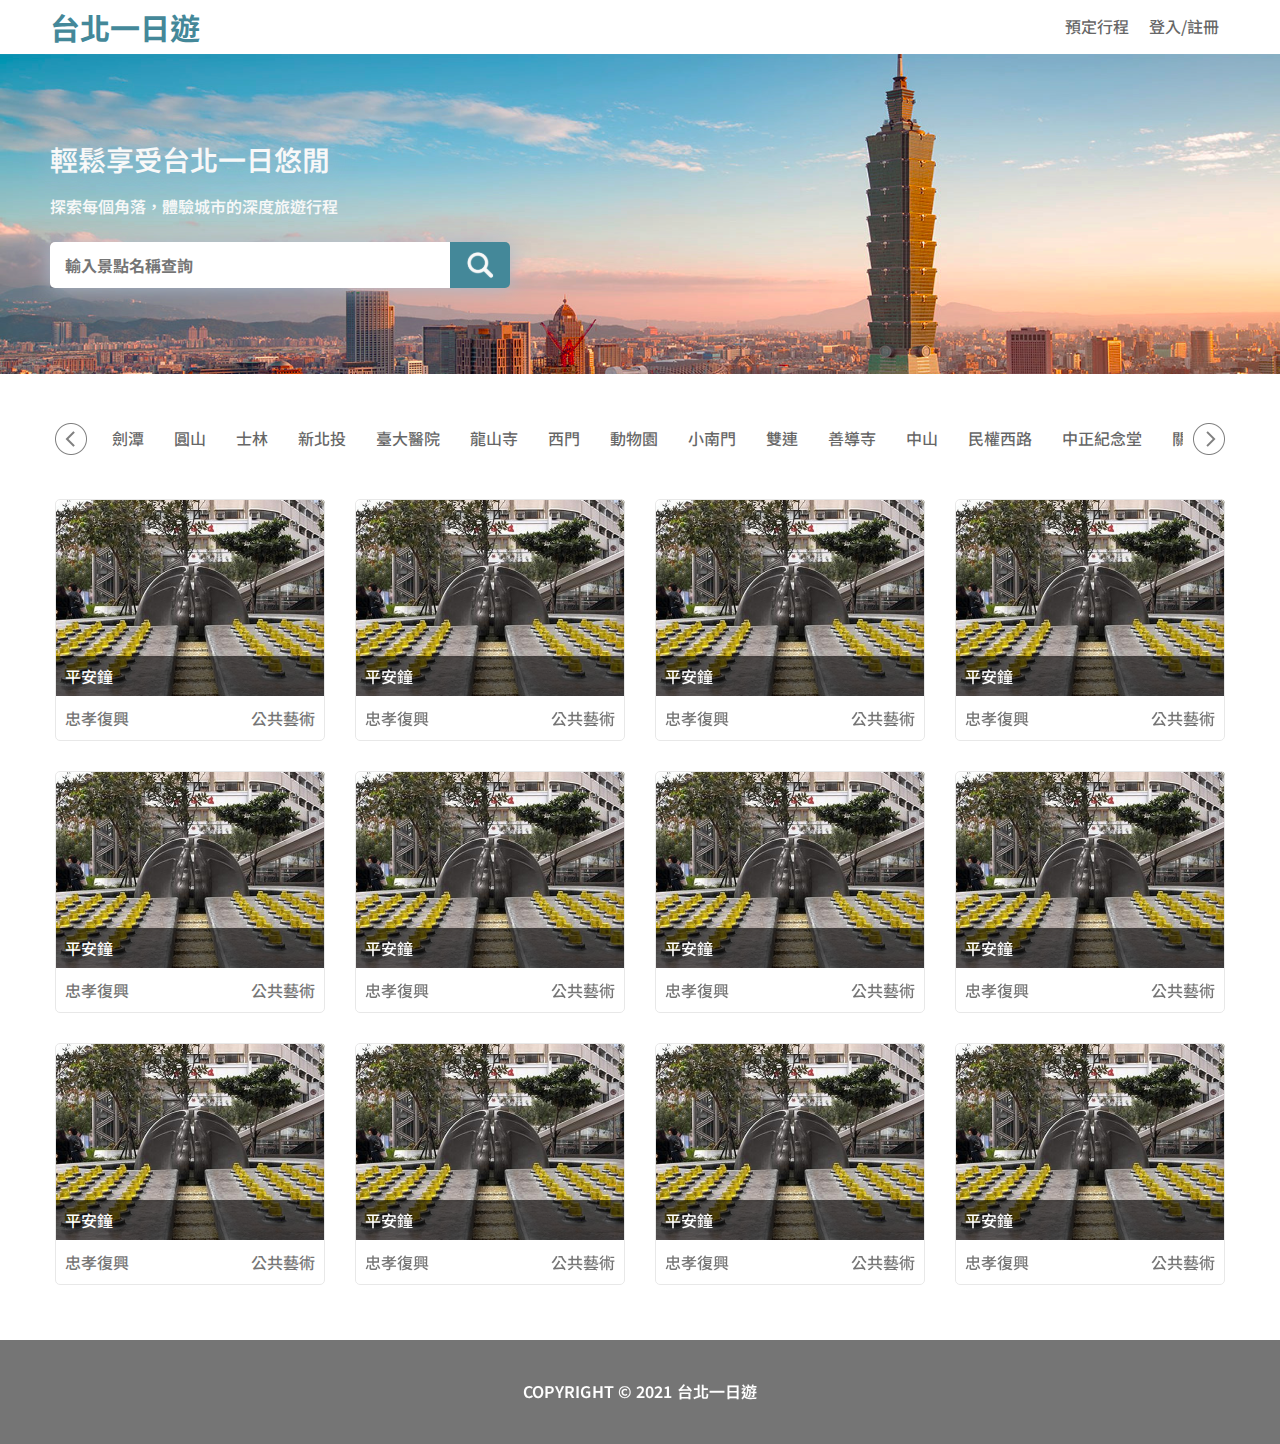
==== static/index.html @ e97ed8b8 "備份" ====
<!DOCTYPE html>
<html lang="en">

<head>
  <meta charset="UTF-8">
  <meta name="viewport" content="width=device-width, initial-scale=1.0">
  <title>Index</title>
  <link rel="preconnect" href="https://fonts.googleapis.com">
  <link rel="preconnect" href="https://fonts.gstatic.com" crossorigin>
  <link
    href="https://fonts.googleapis.com/css2?family=LXGW+WenKai+Mono+TC&family=LXGW+WenKai+TC&family=Noto+Sans+TC:wght@100..900&display=swap"
    rel="stylesheet">
  <link rel="stylesheet" href="./styles/desktop.css">
  <script type="module" src="./scripts/main.js"></script>
</head>

<body>
  <div class="navigation">
    <div>
      <h2>台北一日遊</h2>
      <div class="container">
        <a href="">預定行程</a>
        <a href="">登入/註冊</a>
      </div>
    </div>
  </div>
  <div class="hero-section">
    <div class="slogan">
      <div>
        <h1>輕鬆享受台北一日悠閒</h1>
        <p>探索每個角落，體驗城市的深度旅遊行程</p>
      </div>
      <div>
        <form action="" method="get">
          <input type="text" name="" id="" placeholder="輸入景點名稱查詢">
          <button></button>
        </form>
      </div>
    </div>
  </div>
  <div class="main">
    <div class="list-bar">
      <div class="left-container">
        <button class="left"></button>
      </div>
      <div class="middle-container">
        <div class="list-item">
          <div>
            <a href="">劍潭</a>
          </div>
          <div>
            <a href="">圓山</a>
          </div>
          <div>
            <a href="">士林</a>
          </div>
          <div>
            <a href="">新北投</a>
          </div>
          <div>
            <a href="">臺大醫院</a>
          </div>
          <div>
            <a href="">龍山寺</a>
          </div>
          <div>
            <a href="">西門</a>
          </div>
          <div>
            <a href="">動物園</a>
          </div>
          <div>
            <a href="">小南門</a>
          </div>
          <div>
            <a href="">雙連</a>
          </div>
          <div>
            <a href="">善導寺</a>
          </div>
          <div>
            <a href="">中山</a>
          </div>
          <div>
            <a href="">民權西路</a>
          </div>
          <div>
            <a href="">中正紀念堂</a>
          </div>
          <div>
            <a href="">關渡</a>
          </div>
          <div>
            <a href="">新北投</a>
          </div>
          <div>
            <a href="">新北投</a>
          </div>

        </div>
      </div>
      <div class="right-container">
        <button class="right"></button>
      </div>
    </div>
    <div class="attractions">
      <div class="attraction">
        <div class="container">
          <img src="./images/Picture.png" alt="">
          <p class="name">平安鐘</p>
        </div>
        <div class="details">
          <p class="mrt">忠孝復興</p>
          <p class="category">公共藝術</p>
        </div>
      </div>
      <div class="attraction">
        <div class="container">
          <img src="./images/Picture.png" alt="">
          <p class="name">平安鐘</p>
        </div>
        <div class="details">
          <p class="mrt">忠孝復興</p>
          <p class="category">公共藝術</p>
        </div>
      </div>
      <div class="attraction">
        <div class="container">
          <img src="./images/Picture.png" alt="">
          <p class="name">平安鐘</p>
        </div>
        <div class="details">
          <p class="mrt">忠孝復興</p>
          <p class="category">公共藝術</p>
        </div>
      </div>
      <div class="attraction">
        <div class="container">
          <img src="./images/Picture.png" alt="">
          <p class="name">平安鐘</p>
        </div>
        <div class="details">
          <p class="mrt">忠孝復興</p>
          <p class="category">公共藝術</p>
        </div>
      </div>
      <div class="attraction">
        <div class="container">
          <img src="./images/Picture.png" alt="">
          <p class="name">平安鐘</p>
        </div>
        <div class="details">
          <p class="mrt">忠孝復興</p>
          <p class="category">公共藝術</p>
        </div>
      </div>
      <div class="attraction">
        <div class="container">
          <img src="./images/Picture.png" alt="">
          <p class="name">平安鐘</p>
        </div>
        <div class="details">
          <p class="mrt">忠孝復興</p>
          <p class="category">公共藝術</p>
        </div>
      </div>
      <div class="attraction">
        <div class="container">
          <img src="./images/Picture.png" alt="">
          <p class="name">平安鐘</p>
        </div>
        <div class="details">
          <p class="mrt">忠孝復興</p>
          <p class="category">公共藝術</p>
        </div>
      </div>
      <div class="attraction">
        <div class="container">
          <img src="./images/Picture.png" alt="">
          <p class="name">平安鐘</p>
        </div>
        <div class="details">
          <p class="mrt">忠孝復興</p>
          <p class="category">公共藝術</p>
        </div>
      </div>
      <div class="attraction">
        <div class="container">
          <img src="./images/Picture.png" alt="">
          <p class="name">平安鐘</p>
        </div>
        <div class="details">
          <p class="mrt">忠孝復興</p>
          <p class="category">公共藝術</p>
        </div>
      </div>
      <div class="attraction">
        <div class="container">
          <img src="./images/Picture.png" alt="">
          <p class="name">平安鐘</p>
        </div>
        <div class="details">
          <p class="mrt">忠孝復興</p>
          <p class="category">公共藝術</p>
        </div>
      </div>
      <div class="attraction">
        <div class="container">
          <img src="./images/Picture.png" alt="">
          <p class="name">平安鐘</p>
        </div>
        <div class="details">
          <p class="mrt">忠孝復興</p>
          <p class="category">公共藝術</p>
        </div>
      </div>
      <div class="attraction">
        <div class="container">
          <img src="./images/Picture.png" alt="">
          <p class="name">平安鐘</p>
        </div>
        <div class="details">
          <p class="mrt">忠孝復興</p>
          <p class="category">公共藝術</p>
        </div>
      </div>
    </div>
  </div>
  <div class="footer">
    <p>COPYRIGHT © 2021 台北一日遊</p>
  </div>
</body>

</html>
---- static/styles/desktop.css ----
* {
	box-sizing: border-box;
	margin: 0;
	padding: 0;
	color: inherit;
	font-size: inherit;
	font-weight: inherit;
	font-family: inherit;
	font-optical-sizing: inherit;
	text-decoration: none;
}

::-webkit-scrollbar {
	display: none;
}

html {
	color: #666666;
	font-size: 16px;
	font-weight: 480;
	font-family: "Noto Sans TC", sans-serif;
	font-optical-sizing: auto;
}

body {
	position: relative;
}

.navigation {
	background-color: #FFFFFF;
	height: 54px;
	display: flex;
	justify-content: center;
	align-items: center;
	position: sticky;
	top: 0;
	z-index: 10;
}

.navigation>div {
	/* background-color: aquamarine; */
	width: 1200px;
	height: 34px;
	display: flex;
	justify-content: space-between;
}

.navigation h2 {
	width: 150px;
	margin: 0 10px;
	font-weight: 700;
	font-size: 30px;
	line-height: 34px;
	color: #448899;
}

.navigation .container {
	/* background-color: aqua; */
	width: 175px;
	margin: 0 10px;
	display: flex;
}

.navigation a:first-child {
	width: 84px;
	padding: 10px;
	line-height: 12px;
	/* font-weight: 500; */
	color: #666666;
}

.navigation a:last-child {
	width: 91px;
	padding: 10px;
	line-height: 12px;
	/* font-weight: 500; */
	font-size: 16px;
	color: #666666;
}

.hero-section {
	height: 320px;
	background-image: url(../images/welcome.svg);
	background-repeat: no-repeat;
	background-size: cover;
	padding-top: 75px;
	/* padding-bottom: 76px; */
}

.slogan {
	/* background-color: rgba(255, 255, 255, 0.5); */
	width: 1200px;
	height: 169px;
	margin: auto;
	padding: 10px;
}

.slogan>div:first-child {
	/* background-color: antiquewhite; */
	height: 78px;
	margin-bottom: 25px;
}

.slogan h1 {
	height: 41px;
	font-weight: 580;
	font-size: 28px;
	line-height: 40px;
	color: #F8F8F8;
	text-shadow: 0 0 30px #AABBCC;
	margin-bottom: 15px;
}

.slogan p {
	height: 22px;
	line-height: 22px;
	font-weight: 580;
	color: #F8F8F8;
}

.slogan>div:last-child {
	/* background-color: antiquewhite; */
	height: 46px;
}

.slogan form {
	display: flex;
	width: 460px;
	height: 46px;
	box-shadow: 0 0 20px #AABBCC;
}

.slogan input {
	width: 400px;
	padding: 15px;
	border: none;
	border-radius: 5px 0 0 5px;
	/* font-family: inherit; */
	/* font-size: inherit; */
	font-weight: 700;
}

.slogan button {
	width: 60px;
	border: none;
	border-radius: 0 5px 5px 0;
	padding: 8px 15px;
	background-image: url(../images/btn.svg);
}

.main {
	/* min-height: 966px; */
	padding: 40px;
}

.main .list-bar {
	background-color: #FFFFFF;
	margin: auto;
	width: 1200px;
	height: 70px;
	display: flex;
}

.list-bar .left-container {
	/* background-color: aquamarine; */
	width: 47px;
	height: 50px;
	display: flex;
	justify-content: flex-end;
	align-items: center;
}

.list-bar button.left {
	background-color: transparent;
	background-image: url(../images/arrowLeft.svg);
	border: none;
	width: 32px;
	height: 32px;
}

.list-bar .middle-container {
	/* background-color: beige; */
	/* flex-grow: 1; */
	/* flex-shrink: 1; */
	width: 1106px;
	height: 50px;
	padding: 13px 10px;
	overflow-x: hidden;
}

.list-bar .list-item {
	background-color: #FFFFFF;
	width: 100%;
	height: 24px;
	display: flex;
	overflow-x: scroll;
}

.list-bar .list-item div {
	padding: 0 15px;
	height: 24px;
	display: flex;
	justify-content: center;
}

.list-bar a {
	line-height: 22px;
	text-wrap-mode: nowrap;
}

.list-bar .right-container {
	/* background-color: aquamarine; */
	width: 47px;
	height: 50px;
	display: flex;
	justify-content: flex-start;
	align-items: center;
}

.list-bar button.right {
	background-color: transparent;
	background-image: url(../images/arrowRight.svg);
	border: none;
	width: 32px;
	height: 32px;
}

.main .attractions {
	background-color: white;
	width: 1200px;
	/* height: 300px; */
	margin: auto;
	display: flex;
	flex-wrap: wrap;
}

.attractions .attraction {
	/* background-color: transparent; */
	width: 270px;
	height: 242px;
	margin: 15px;
	/* outline: 1px solid #E8E8E8; */
	/* outline-offset: -1px; */
	/* border-radius: 5px; */
	position: relative;
	/* z-index: 0; */
}

.attractions .attraction::after {
	content: "";
	position: absolute;
	top: 0;
	left: 0;
	right: 0;
	bottom: 0;
	border: 1px solid #E8E8E8;
	border-radius: 5px;
	pointer-events: none;
	/* 避免影響點擊 */

}

.attraction .container {
	/* background-color: aqua; */
	width: 100%;
	height: 197px;
	position: relative;
	/* top: -5px; */
	/* left: -5px; */
	/* z-index: -1; */
	/* border: 1px solid #E8E8E8; */
	border-radius: 5px 5px 0 0;
	/* display: flex; */
}

.attraction img {
	/* border: 1px solid #E8E8E8; */
	border-radius: inherit;
	/* z-index: 1; */
	/* display: block; */
	width: 100%;
	height: 100%;
	/* max-width: min-content; */
	object-fit: cover;
}

.attraction p.name {
	background-color: #00000099;
	width: 100%;
	height: 40px;
	position: absolute;
	bottom: 0;
	/* border-radius: 0 0 0 0; */
	padding: 10px;
	color: #FFFFFF;
	line-height: 20px;
}

.attraction .details {
	/* background-color: blueviolet; */
	height: 45px;
	border-radius: 0 0 5px 5px;
	padding: 10px;
	display: flex;
	justify-content: space-between;
}

.attraction .details p {
	line-height: 24px;
	color: #757575;
}

.footer {
	background-color: #757575;
	height: 104px;
	display: flex;
	justify-content: center;
	/* align-items: center; */
}

.footer p {
	color: #FFFFFF;
	font-weight: 600;
	line-height: 102px;
	/* width: 234px; */
	letter-spacing: 0.1px;
}
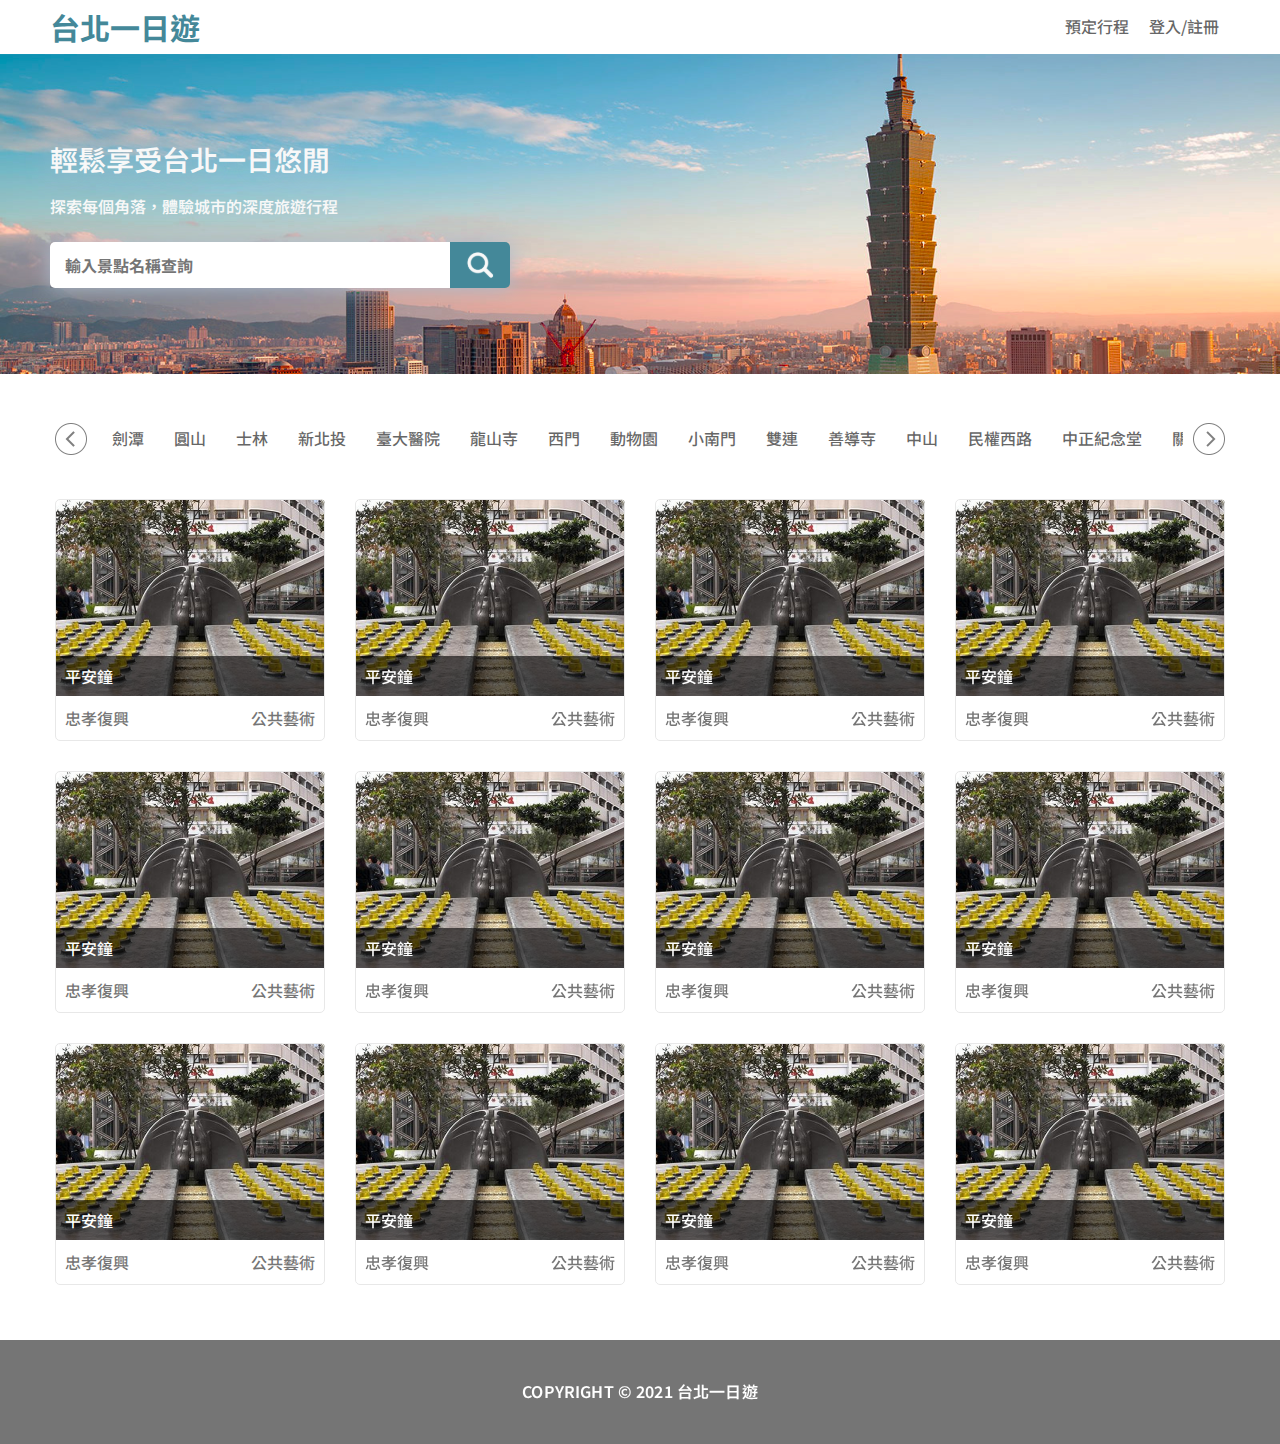
==== commit 9b1136ea: "更新" ====
--- a/static/index.html
+++ b/static/index.html
@@ -15,12 +15,30 @@
 </head>
 
 <body>
+  <div class="mask"></div>
+  <div class="signin-dialog">
+    <div class="decorator-bar"></div>
+    <div class="close">
+      <img src="./images/icon_close.svg" alt="">
+    </div>
+    <div class="signin-main">
+      <h3>登入會員帳號</h3>
+      <form action="" method="post">
+        <input type="text" name="email" placeholder="輸入電子信箱">
+        <input type="text" name="password" placeholder="輸入密碼">
+        <input type="button" value="登入帳戶">
+        <div class="signup">還沒有帳戶？點此註冊</div>
+      </form>
+    </div>
+  </div>
   <div class="navigation">
     <div>
       <h2>台北一日遊</h2>
       <div class="container">
         <a href="">預定行程</a>
-        <a href="">登入/註冊</a>
+        <!-- <a href="">登入/註冊</a> -->
+        <!-- <button>登入/註冊</button> -->
+        <div class="signin">登入/註冊</div>
       </div>
     </div>
   </div>
@@ -32,7 +50,7 @@
       </div>
       <div>
         <form action="" method="get">
-          <input type="text" name="" id="" placeholder="輸入景點名稱查詢">
+          <input type="text" name="" placeholder="輸入景點名稱查詢">
           <button></button>
         </form>
       </div>
--- a/static/styles/desktop.css
+++ b/static/styles/desktop.css
@@ -26,6 +26,95 @@
 	position: relative;
 }
 
+.mask {
+	position: fixed;
+	top: 0;
+	left: 0;
+	width: 100%;
+	height: 100%;
+	background-color: #000000;
+	opacity: 25%;
+	z-index: 20;
+	display: none;
+}
+
+.signin-dialog {
+	background-color: #FFFFFF;
+	border-radius: 5px;
+	position: fixed;
+	top: 80px;
+	/* left: 790px; */
+	left: calc(50% - 340px / 2);
+	width: 340px;
+	height: 275px;
+	z-index: 30;
+	display: none;
+}
+
+.signin-dialog .decorator-bar {
+	background-image: linear-gradient(to left, #337788, #66AABB);
+	border-radius: 5px 5px 0 0;
+	width: 100%;
+	height: 10px;
+}
+
+.signin-dialog .close {
+	width: 30px;
+	height: 30px;
+	position: absolute;
+	top: 20px;
+	left: 300px;
+	display: flex;
+	justify-content: center;
+	align-items: center;
+	z-index: 40;
+}
+
+.signin-dialog .signin-main {
+	/* background-color: beige; */
+	width: 310px;
+	height: 234px;
+	position: relative;
+	top: 15px;
+	left: 15px;
+}
+
+.signin-main h3 {
+	font-size: 24px;
+	height: 27px;
+	line-height: 24px;
+	text-align: center;
+	margin-bottom: 15px;
+}
+
+.signin-main form {
+	/* background-color: aqua; */
+	height: 192px;
+}
+
+.signin-main input {
+	width: 100%;
+	height: 47px;
+	border-radius: 5px;
+	border: 1px solid #CCCCCC;
+	padding: 15px;
+	margin-bottom: 10px;
+}
+
+.signin-main input[type="button"] {
+	background-color: #448899;
+	color: #FFFFFF;
+	font-size: 19px;
+	line-height: 16px;
+	border: none;
+}
+
+.signin-main .signup {
+	height: 22px;
+	text-align: center;
+	line-height: 22px;
+}
+
 .navigation {
 	background-color: #FFFFFF;
 	height: 54px;
@@ -61,20 +150,17 @@
 	display: flex;
 }
 
-.navigation a:first-child {
+.navigation a {
 	width: 84px;
 	padding: 10px;
 	line-height: 12px;
-	/* font-weight: 500; */
 	color: #666666;
 }
 
-.navigation a:last-child {
+.navigation .signin {
 	width: 91px;
 	padding: 10px;
 	line-height: 12px;
-	/* font-weight: 500; */
-	font-size: 16px;
 	color: #666666;
 }
 
@@ -315,13 +401,14 @@
 	height: 104px;
 	display: flex;
 	justify-content: center;
-	/* align-items: center; */
+	align-items: center;
 }
 
 .footer p {
 	color: #FFFFFF;
 	font-weight: 600;
-	line-height: 102px;
+	line-height: 38px;
 	/* width: 234px; */
-	letter-spacing: 0.1px;
+	height: 40px;
+	letter-spacing: 0.16px;
 }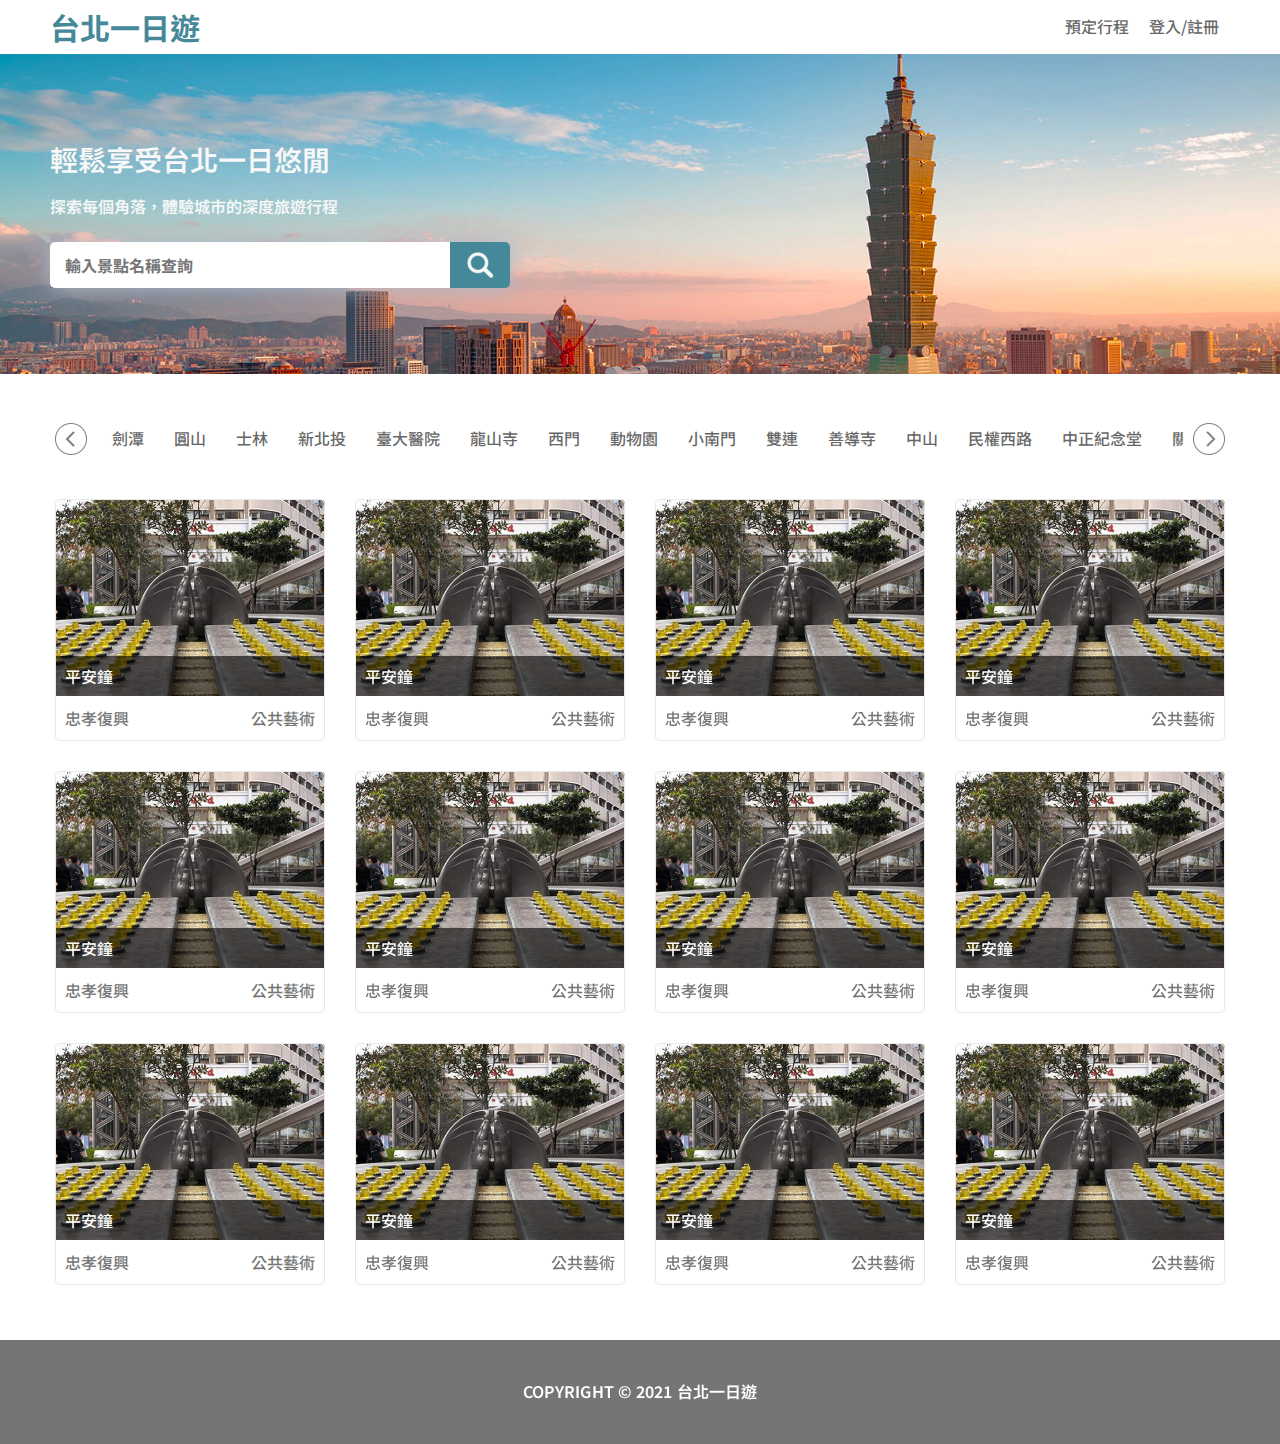
==== commit b8397445: "更新" ====
--- a/static/index.html
+++ b/static/index.html
@@ -11,6 +11,7 @@
     href="https://fonts.googleapis.com/css2?family=LXGW+WenKai+Mono+TC&family=LXGW+WenKai+TC&family=Noto+Sans+TC:wght@100..900&display=swap"
     rel="stylesheet">
   <link rel="stylesheet" href="./styles/desktop.css">
+  <link rel="stylesheet" href="tablet.css" media="(600px < width <= 1200px)">
   <script type="module" src="./scripts/main.js"></script>
 </head>
 
@@ -31,14 +32,29 @@
       </form>
     </div>
   </div>
+  <div class="signup-dialog">
+    <div class="decorator-bar"></div>
+    <div class="close">
+      <img src="./images/icon_close.svg" alt="">
+    </div>
+    <div class="signup-main">
+      <h3>註冊會員帳號</h3>
+      <form action="" method="post">
+        <input type="text" name="email" placeholder="輸入姓名">
+        <input type="text" name="email" placeholder="輸入電子郵件">
+        <input type="text" name="password" placeholder="輸入密碼">
+        <input type="button" value="註冊新帳戶">
+        <div class="signin">已經有帳戶了？點此登入</div>
+      </form>
+    </div>
+  </div>
+
   <div class="navigation">
     <div>
       <h2>台北一日遊</h2>
       <div class="container">
         <a href="">預定行程</a>
-        <!-- <a href="">登入/註冊</a> -->
-        <!-- <button>登入/註冊</button> -->
-        <div class="signin">登入/註冊</div>
+        <div class="sign">登入/註冊</div>
       </div>
     </div>
   </div>
--- a/static/styles/desktop.css
+++ b/static/styles/desktop.css
@@ -10,10 +10,6 @@
 	text-decoration: none;
 }
 
-::-webkit-scrollbar {
-	display: none;
-}
-
 html {
 	color: #666666;
 	font-size: 16px;
@@ -26,6 +22,11 @@
 	position: relative;
 }
 
+::-webkit-scrollbar {
+	display: none;
+}
+
+
 .mask {
 	position: fixed;
 	top: 0;
@@ -43,11 +44,11 @@
 	border-radius: 5px;
 	position: fixed;
 	top: 80px;
-	/* left: 790px; */
 	left: calc(50% - 340px / 2);
 	width: 340px;
 	height: 275px;
 	z-index: 30;
+	box-shadow: 0 4px 60px #AAAAAA;
 	display: none;
 }
 
@@ -71,7 +72,6 @@
 }
 
 .signin-dialog .signin-main {
-	/* background-color: beige; */
 	width: 310px;
 	height: 234px;
 	position: relative;
@@ -81,8 +81,9 @@
 
 .signin-main h3 {
 	font-size: 24px;
+	font-weight: 700;
 	height: 27px;
-	line-height: 24px;
+	line-height: 27px;
 	text-align: center;
 	margin-bottom: 15px;
 }
@@ -95,9 +96,10 @@
 .signin-main input {
 	width: 100%;
 	height: 47px;
+	line-height: 16px;
 	border-radius: 5px;
 	border: 1px solid #CCCCCC;
-	padding: 15px;
+	padding: 0px 14px 2px 14px;
 	margin-bottom: 10px;
 }
 
@@ -105,7 +107,9 @@
 	background-color: #448899;
 	color: #FFFFFF;
 	font-size: 19px;
-	line-height: 16px;
+	font-weight: 340;
+	height: 46px;
+	padding-top: 2px;
 	border: none;
 }
 
@@ -114,6 +118,87 @@
 	text-align: center;
 	line-height: 22px;
 }
+
+
+.signup-dialog {
+	background-color: #FFFFFF;
+	border-radius: 5px;
+	position: fixed;
+	top: 80px;
+	left: calc(50% - 340px / 2);
+	width: 340px;
+	height: 332px;
+	z-index: 30;
+	box-shadow: 0 4px 60px #AAAAAA;
+	display: none;
+}
+
+.signup-dialog .decorator-bar {
+	background-image: linear-gradient(to left, #337788, #66AABB);
+	border-radius: 5px 5px 0 0;
+	width: 100%;
+	height: 10px;
+}
+
+.signup-dialog .close {
+	width: 30px;
+	height: 30px;
+	position: absolute;
+	top: 20px;
+	left: 300px;
+	display: flex;
+	justify-content: center;
+	align-items: center;
+	z-index: 40;
+}
+
+.signup-dialog .signup-main {
+	width: 310px;
+	height: 291px;
+	position: relative;
+	top: 15px;
+	left: 15px;
+}
+
+.signup-main h3 {
+	font-size: 24px;
+	font-weight: 700;
+	height: 27px;
+	line-height: 27px;
+	text-align: center;
+	margin-bottom: 15px;
+}
+
+.signup-main form {
+	height: 249px;
+}
+
+.signup-main input {
+	width: 100%;
+	height: 47px;
+	line-height: 16px;
+	border-radius: 5px;
+	border: 1px solid #CCCCCC;
+	padding: 0px 14px 2px 14px;
+	margin-bottom: 10px;
+}
+
+.signup-main input[type="button"] {
+	background-color: #448899;
+	color: #FFFFFF;
+	font-size: 19px;
+	font-weight: 340;
+	height: 46px;
+	padding-top: 2px;
+	border: none;
+}
+
+.signup-main .signin {
+	height: 22px;
+	text-align: center;
+	line-height: 22px;
+}
+
 
 .navigation {
 	background-color: #FFFFFF;
@@ -157,28 +242,28 @@
 	color: #666666;
 }
 
-.navigation .signin {
+.navigation .sign {
 	width: 91px;
 	padding: 10px;
 	line-height: 12px;
 	color: #666666;
 }
 
+
 .hero-section {
 	height: 320px;
 	background-image: url(../images/welcome.svg);
 	background-repeat: no-repeat;
+	background-position: top;
 	background-size: cover;
 	padding-top: 75px;
-	/* padding-bottom: 76px; */
 }
 
 .slogan {
-	/* background-color: rgba(255, 255, 255, 0.5); */
-	width: 1200px;
+	width: 1220px;
 	height: 169px;
 	margin: auto;
-	padding: 10px;
+	padding: 10px 20px;
 }
 
 .slogan>div:first-child {
@@ -234,15 +319,15 @@
 	background-image: url(../images/btn.svg);
 }
 
+
 .main {
-	/* min-height: 966px; */
-	padding: 40px;
+	padding: 40px 0;
 }
 
 .main .list-bar {
 	background-color: #FFFFFF;
 	margin: auto;
-	width: 1200px;
+	max-width: 1200px;
 	height: 70px;
 	display: flex;
 }
@@ -396,6 +481,7 @@
 	color: #757575;
 }
 
+
 .footer {
 	background-color: #757575;
 	height: 104px;
@@ -408,7 +494,6 @@
 	color: #FFFFFF;
 	font-weight: 600;
 	line-height: 38px;
-	/* width: 234px; */
 	height: 40px;
-	letter-spacing: 0.16px;
+	letter-spacing: 0.1px;
 }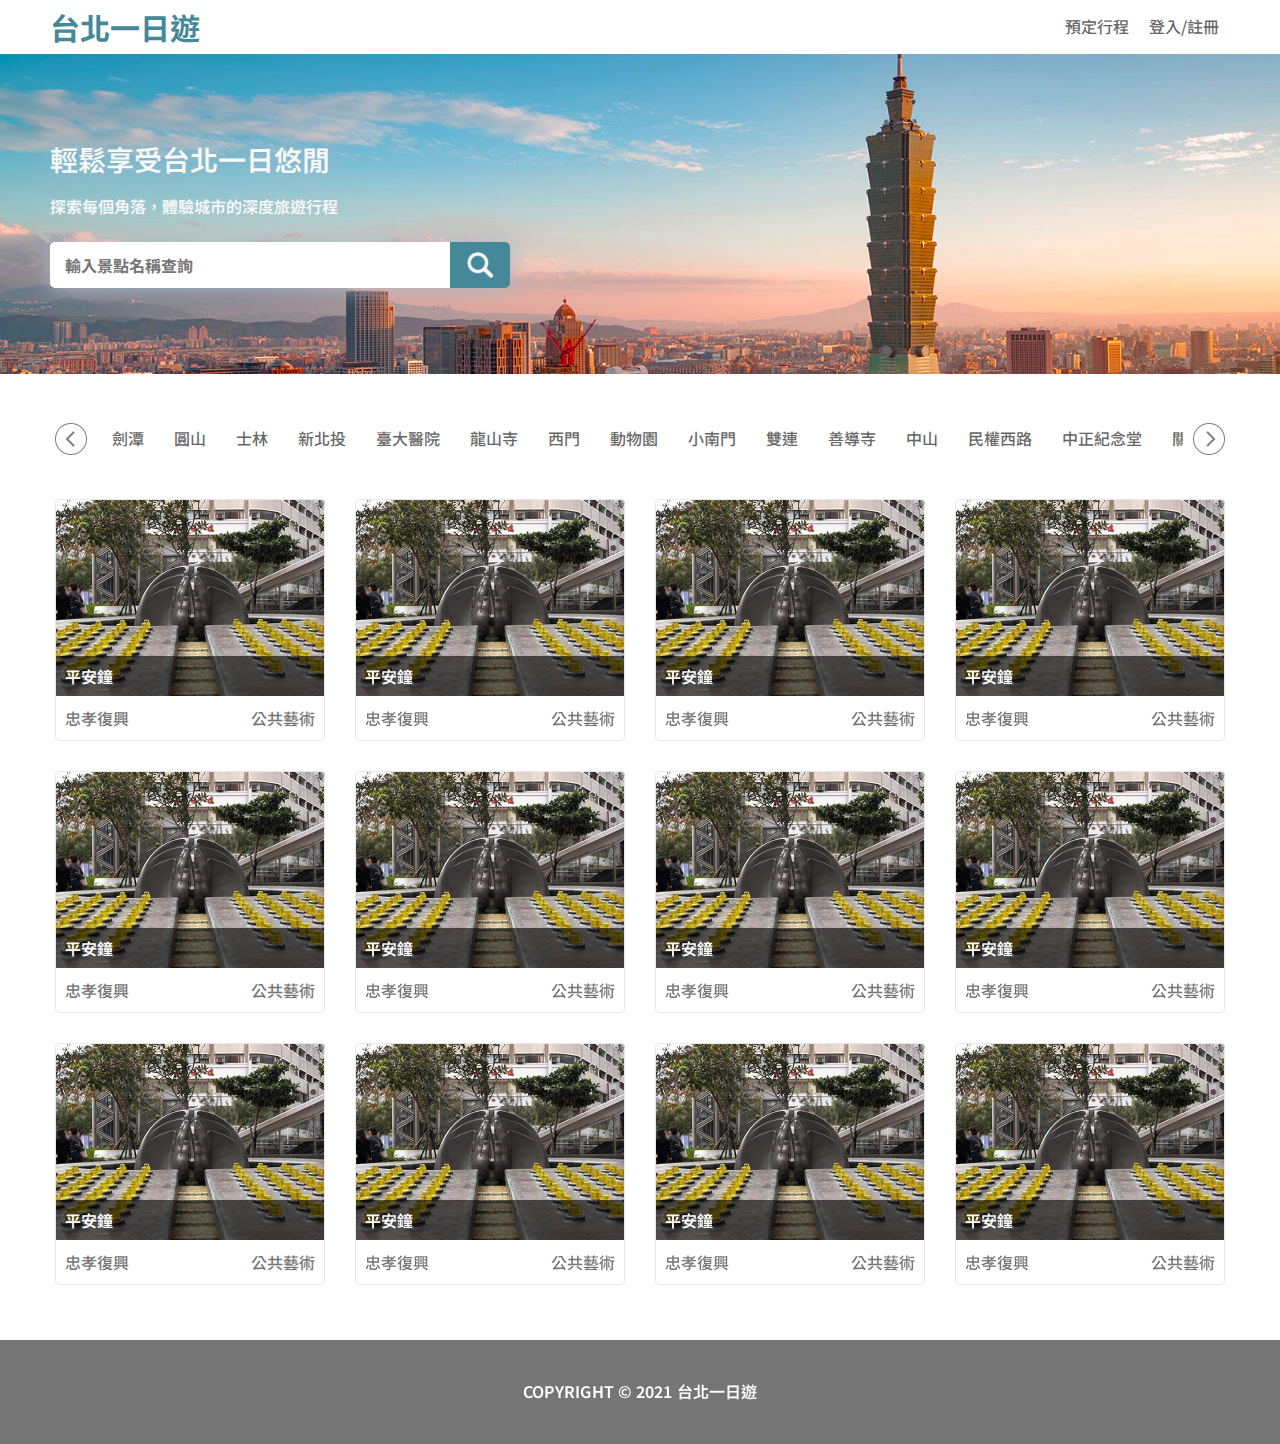
==== commit 63010b9b: "更新" ====
--- a/static/index.html
+++ b/static/index.html
@@ -11,7 +11,9 @@
     href="https://fonts.googleapis.com/css2?family=LXGW+WenKai+Mono+TC&family=LXGW+WenKai+TC&family=Noto+Sans+TC:wght@100..900&display=swap"
     rel="stylesheet">
   <link rel="stylesheet" href="./styles/desktop.css">
-  <link rel="stylesheet" href="tablet.css" media="(600px < width <= 1200px)">
+  <link rel="stylesheet" href="./styles/tablet.css"
+    media="(600px < width <= 1200px)">
+  <link rel="stylesheet" href="./styles/mobile.css" media="(width <= 600px)">
   <script type="module" src="./scripts/main.js"></script>
 </head>
 
--- a/static/styles/desktop.css
+++ b/static/styles/desktop.css
@@ -107,16 +107,26 @@
 	background-color: #448899;
 	color: #FFFFFF;
 	font-size: 19px;
-	font-weight: 340;
+	font-weight: 400;
 	height: 46px;
 	padding-top: 2px;
 	border: none;
+}
+
+.signin-main input[type="button"]:hover {
+	cursor: pointer;
 }
 
 .signin-main .signup {
 	height: 22px;
 	text-align: center;
 	line-height: 22px;
+	max-width: fit-content;
+	margin: auto;
+}
+
+.signin-main .signup:hover {
+	cursor: pointer;
 }
 
 
@@ -193,10 +203,20 @@
 	border: none;
 }
 
+.signup-main input[type="button"]:hover {
+	cursor: pointer;
+}
+
 .signup-main .signin {
 	height: 22px;
 	text-align: center;
 	line-height: 22px;
+	max-width: fit-content;
+	margin: auto;
+}
+
+.signup-main .signin:hover {
+	cursor: pointer;
 }
 
 
@@ -212,16 +232,15 @@
 }
 
 .navigation>div {
-	/* background-color: aquamarine; */
 	width: 1200px;
 	height: 34px;
 	display: flex;
 	justify-content: space-between;
+	padding: 0 10px;
 }
 
 .navigation h2 {
 	width: 150px;
-	margin: 0 10px;
 	font-weight: 700;
 	font-size: 30px;
 	line-height: 34px;
@@ -229,9 +248,7 @@
 }
 
 .navigation .container {
-	/* background-color: aqua; */
 	width: 175px;
-	margin: 0 10px;
 	display: flex;
 }
 
@@ -247,6 +264,10 @@
 	padding: 10px;
 	line-height: 12px;
 	color: #666666;
+}
+
+.navigation .sign:hover {
+	cursor: pointer;
 }
 
 
@@ -260,14 +281,13 @@
 }
 
 .slogan {
-	width: 1220px;
+	max-width: 1220px;
 	height: 169px;
 	margin: auto;
 	padding: 10px 20px;
 }
 
 .slogan>div:first-child {
-	/* background-color: antiquewhite; */
 	height: 78px;
 	margin-bottom: 25px;
 }
@@ -290,25 +310,28 @@
 }
 
 .slogan>div:last-child {
-	/* background-color: antiquewhite; */
 	height: 46px;
 }
 
 .slogan form {
 	display: flex;
-	width: 460px;
+	max-width: 460px;
 	height: 46px;
 	box-shadow: 0 0 20px #AABBCC;
 }
 
 .slogan input {
-	width: 400px;
+	width: 0;
 	padding: 15px;
 	border: none;
 	border-radius: 5px 0 0 5px;
-	/* font-family: inherit; */
-	/* font-size: inherit; */
 	font-weight: 700;
+	flex-grow: 1;
+	flex-shrink: 1;
+}
+
+.slogan input:focus-visible {
+	outline: none;
 }
 
 .slogan button {
@@ -339,6 +362,7 @@
 	display: flex;
 	justify-content: flex-end;
 	align-items: center;
+	flex-shrink: 0;
 }
 
 .list-bar button.left {
@@ -386,6 +410,7 @@
 	display: flex;
 	justify-content: flex-start;
 	align-items: center;
+	flex-shrink: 0;
 }
 
 .list-bar button.right {
@@ -398,23 +423,18 @@
 
 .main .attractions {
 	background-color: white;
-	width: 1200px;
-	/* height: 300px; */
+	max-width: 1200px;
 	margin: auto;
 	display: flex;
+	justify-content: center;
 	flex-wrap: wrap;
 }
 
 .attractions .attraction {
-	/* background-color: transparent; */
 	width: 270px;
 	height: 242px;
 	margin: 15px;
-	/* outline: 1px solid #E8E8E8; */
-	/* outline-offset: -1px; */
-	/* border-radius: 5px; */
 	position: relative;
-	/* z-index: 0; */
 }
 
 .attractions .attraction::after {
@@ -428,20 +448,14 @@
 	border-radius: 5px;
 	pointer-events: none;
 	/* 避免影響點擊 */
-
 }
 
 .attraction .container {
-	/* background-color: aqua; */
-	width: 100%;
-	height: 197px;
+	width: 100%;
+	/* height: 197px; */
+	height: calc(100% - 45px);
 	position: relative;
-	/* top: -5px; */
-	/* left: -5px; */
-	/* z-index: -1; */
-	/* border: 1px solid #E8E8E8; */
 	border-radius: 5px 5px 0 0;
-	/* display: flex; */
 }
 
 .attraction img {
@@ -461,14 +475,13 @@
 	height: 40px;
 	position: absolute;
 	bottom: 0;
-	/* border-radius: 0 0 0 0; */
 	padding: 10px;
 	color: #FFFFFF;
 	line-height: 20px;
+	font-weight: 600;
 }
 
 .attraction .details {
-	/* background-color: blueviolet; */
 	height: 45px;
 	border-radius: 0 0 5px 5px;
 	padding: 10px;
--- a/static/styles/tablet.css
+++ b/static/styles/tablet.css
@@ -0,0 +1,10 @@
+.attractions .attraction {
+	width: calc(100% / 3 - 30px - 30px / 3);
+	height: 280px;
+}
+
+@media screen and (width < 1000px) {
+	.attractions .attraction {
+		width: calc(100% / 2 - 30px - 30px / 2);
+	}
+}--- a/static/styles/mobile.css
+++ b/static/styles/mobile.css
@@ -0,0 +1,4 @@
+.attractions .attraction {
+	width: calc(100% - 30px);
+	height: 280px;
+}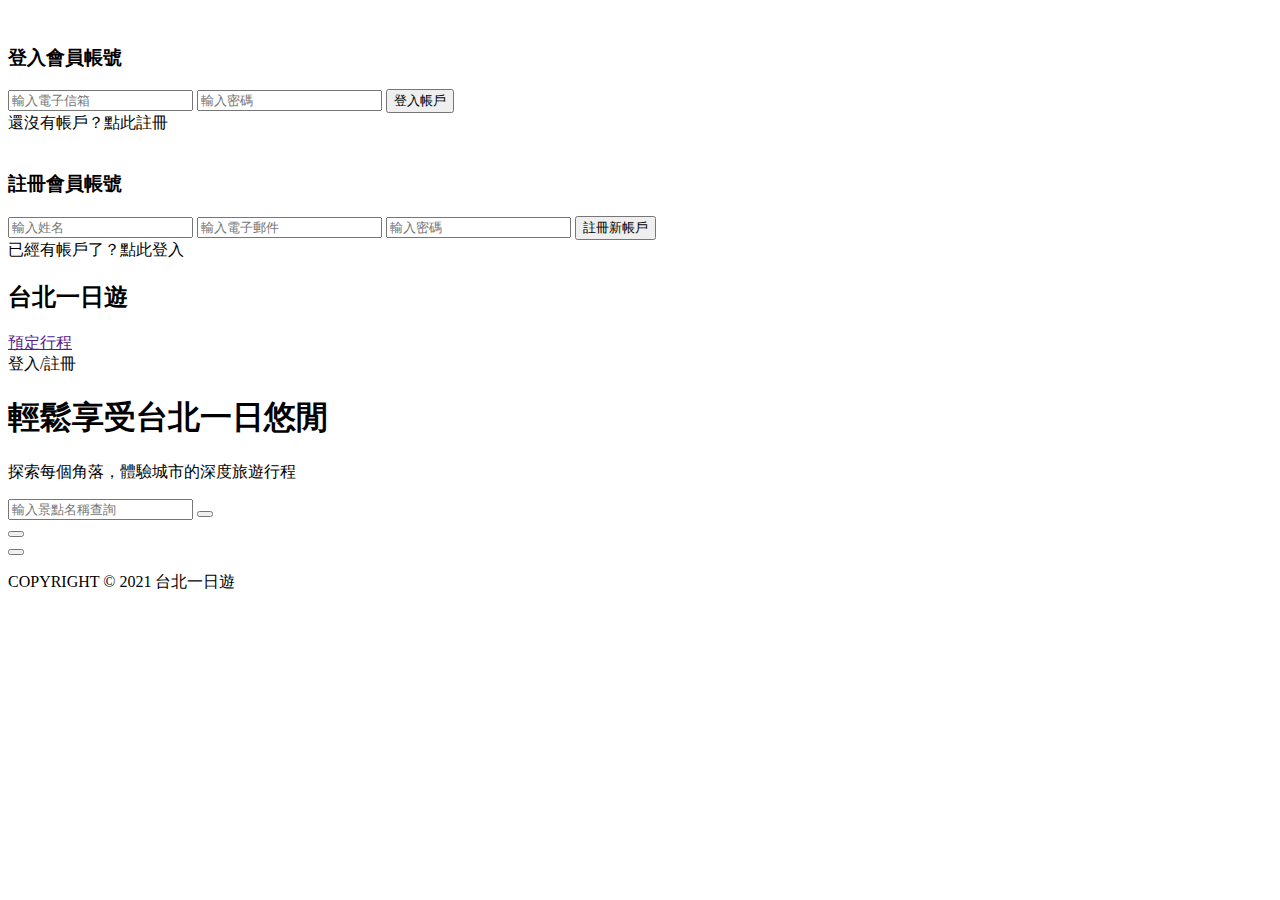
==== commit 9a1afff9: "更新" ====
--- a/static/index.html
+++ b/static/index.html
@@ -10,11 +10,12 @@
   <link
     href="https://fonts.googleapis.com/css2?family=LXGW+WenKai+Mono+TC&family=LXGW+WenKai+TC&family=Noto+Sans+TC:wght@100..900&display=swap"
     rel="stylesheet">
-  <link rel="stylesheet" href="./styles/desktop.css">
-  <link rel="stylesheet" href="./styles/tablet.css"
+  <link rel="stylesheet" href="./static/styles/desktop.css">
+  <link rel="stylesheet" href="./static/styles/tablet.css"
     media="(600px < width <= 1200px)">
-  <link rel="stylesheet" href="./styles/mobile.css" media="(width <= 600px)">
-  <script type="module" src="./scripts/main.js"></script>
+  <link rel="stylesheet" href="./static/styles/mobile.css"
+    media="(width <= 600px)">
+  <script type="module" src="./static/scripts/main.js"></script>
 </head>
 
 <body>
@@ -22,7 +23,7 @@
   <div class="signin-dialog">
     <div class="decorator-bar"></div>
     <div class="close">
-      <img src="./images/icon_close.svg" alt="">
+      <img src="./static/images/icon_close.svg" alt="">
     </div>
     <div class="signin-main">
       <h3>登入會員帳號</h3>
@@ -37,7 +38,7 @@
   <div class="signup-dialog">
     <div class="decorator-bar"></div>
     <div class="close">
-      <img src="./images/icon_close.svg" alt="">
+      <img src="./static/images/icon_close.svg" alt="">
     </div>
     <div class="signup-main">
       <h3>註冊會員帳號</h3>
@@ -69,7 +70,7 @@
       <div>
         <form action="" method="get">
           <input type="text" name="" placeholder="輸入景點名稱查詢">
-          <button></button>
+          <button type="button"></button>
         </form>
       </div>
     </div>
@@ -81,183 +82,23 @@
       </div>
       <div class="middle-container">
         <div class="list-item">
-          <div>
-            <a href="">劍潭</a>
+          <div style="display: none;">
           </div>
-          <div>
-            <a href="">圓山</a>
-          </div>
-          <div>
-            <a href="">士林</a>
-          </div>
-          <div>
-            <a href="">新北投</a>
-          </div>
-          <div>
-            <a href="">臺大醫院</a>
-          </div>
-          <div>
-            <a href="">龍山寺</a>
-          </div>
-          <div>
-            <a href="">西門</a>
-          </div>
-          <div>
-            <a href="">動物園</a>
-          </div>
-          <div>
-            <a href="">小南門</a>
-          </div>
-          <div>
-            <a href="">雙連</a>
-          </div>
-          <div>
-            <a href="">善導寺</a>
-          </div>
-          <div>
-            <a href="">中山</a>
-          </div>
-          <div>
-            <a href="">民權西路</a>
-          </div>
-          <div>
-            <a href="">中正紀念堂</a>
-          </div>
-          <div>
-            <a href="">關渡</a>
-          </div>
-          <div>
-            <a href="">新北投</a>
-          </div>
-          <div>
-            <a href="">新北投</a>
-          </div>
-
         </div>
       </div>
-      <div class="right-container">
+      <div class=" right-container">
         <button class="right"></button>
       </div>
     </div>
     <div class="attractions">
-      <div class="attraction">
+      <div class="attraction" style="display: none;">
         <div class="container">
-          <img src="./images/Picture.png" alt="">
-          <p class="name">平安鐘</p>
+          <img src="" alt="">
+          <p class="name"></p>
         </div>
         <div class="details">
-          <p class="mrt">忠孝復興</p>
-          <p class="category">公共藝術</p>
-        </div>
-      </div>
-      <div class="attraction">
-        <div class="container">
-          <img src="./images/Picture.png" alt="">
-          <p class="name">平安鐘</p>
-        </div>
-        <div class="details">
-          <p class="mrt">忠孝復興</p>
-          <p class="category">公共藝術</p>
-        </div>
-      </div>
-      <div class="attraction">
-        <div class="container">
-          <img src="./images/Picture.png" alt="">
-          <p class="name">平安鐘</p>
-        </div>
-        <div class="details">
-          <p class="mrt">忠孝復興</p>
-          <p class="category">公共藝術</p>
-        </div>
-      </div>
-      <div class="attraction">
-        <div class="container">
-          <img src="./images/Picture.png" alt="">
-          <p class="name">平安鐘</p>
-        </div>
-        <div class="details">
-          <p class="mrt">忠孝復興</p>
-          <p class="category">公共藝術</p>
-        </div>
-      </div>
-      <div class="attraction">
-        <div class="container">
-          <img src="./images/Picture.png" alt="">
-          <p class="name">平安鐘</p>
-        </div>
-        <div class="details">
-          <p class="mrt">忠孝復興</p>
-          <p class="category">公共藝術</p>
-        </div>
-      </div>
-      <div class="attraction">
-        <div class="container">
-          <img src="./images/Picture.png" alt="">
-          <p class="name">平安鐘</p>
-        </div>
-        <div class="details">
-          <p class="mrt">忠孝復興</p>
-          <p class="category">公共藝術</p>
-        </div>
-      </div>
-      <div class="attraction">
-        <div class="container">
-          <img src="./images/Picture.png" alt="">
-          <p class="name">平安鐘</p>
-        </div>
-        <div class="details">
-          <p class="mrt">忠孝復興</p>
-          <p class="category">公共藝術</p>
-        </div>
-      </div>
-      <div class="attraction">
-        <div class="container">
-          <img src="./images/Picture.png" alt="">
-          <p class="name">平安鐘</p>
-        </div>
-        <div class="details">
-          <p class="mrt">忠孝復興</p>
-          <p class="category">公共藝術</p>
-        </div>
-      </div>
-      <div class="attraction">
-        <div class="container">
-          <img src="./images/Picture.png" alt="">
-          <p class="name">平安鐘</p>
-        </div>
-        <div class="details">
-          <p class="mrt">忠孝復興</p>
-          <p class="category">公共藝術</p>
-        </div>
-      </div>
-      <div class="attraction">
-        <div class="container">
-          <img src="./images/Picture.png" alt="">
-          <p class="name">平安鐘</p>
-        </div>
-        <div class="details">
-          <p class="mrt">忠孝復興</p>
-          <p class="category">公共藝術</p>
-        </div>
-      </div>
-      <div class="attraction">
-        <div class="container">
-          <img src="./images/Picture.png" alt="">
-          <p class="name">平安鐘</p>
-        </div>
-        <div class="details">
-          <p class="mrt">忠孝復興</p>
-          <p class="category">公共藝術</p>
-        </div>
-      </div>
-      <div class="attraction">
-        <div class="container">
-          <img src="./images/Picture.png" alt="">
-          <p class="name">平安鐘</p>
-        </div>
-        <div class="details">
-          <p class="mrt">忠孝復興</p>
-          <p class="category">公共藝術</p>
+          <p class="mrt"></p>
+          <p class="category"></p>
         </div>
       </div>
     </div>
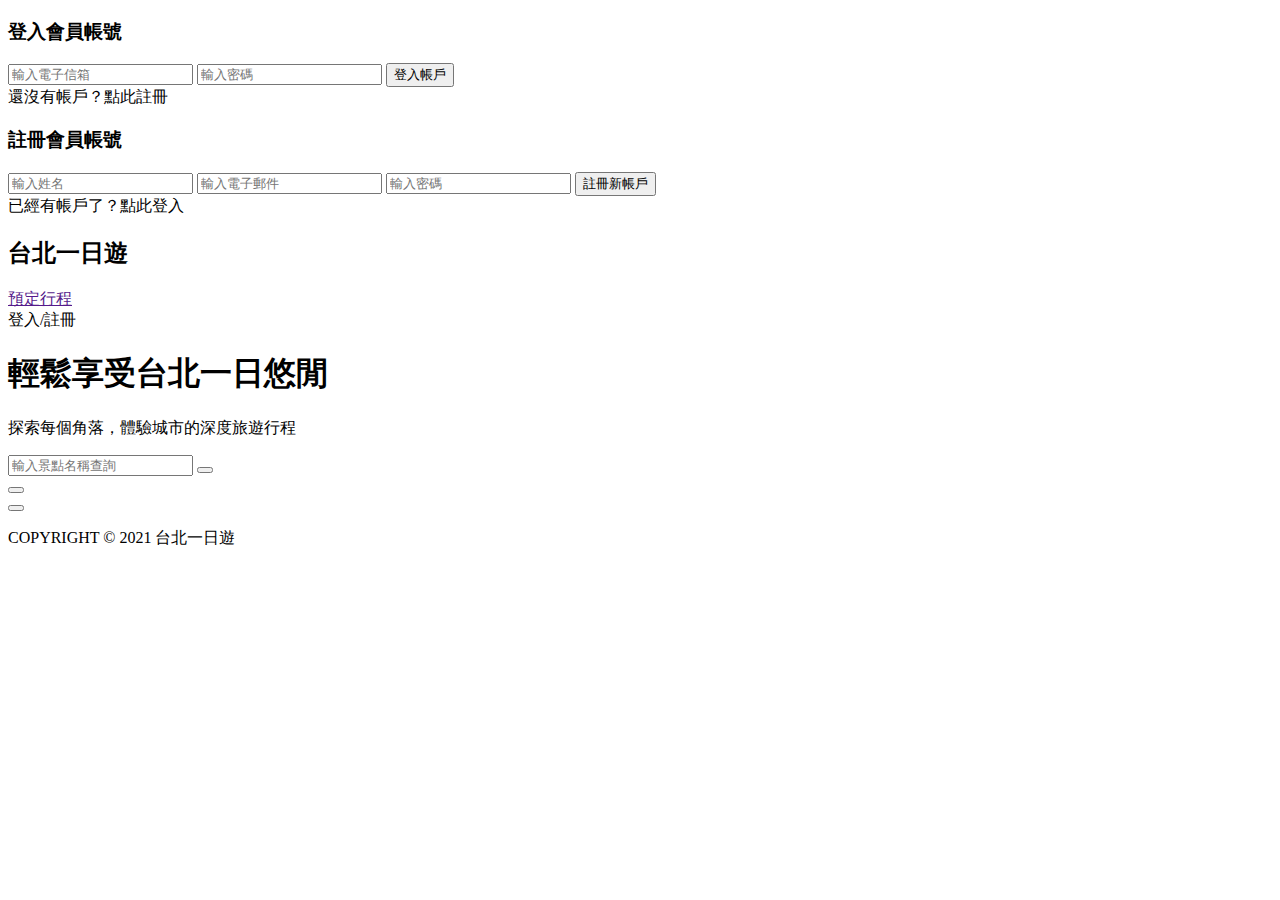
==== commit 443a8e84: "更新" ====
--- a/static/index.html
+++ b/static/index.html
@@ -10,21 +10,26 @@
   <link
     href="https://fonts.googleapis.com/css2?family=LXGW+WenKai+Mono+TC&family=LXGW+WenKai+TC&family=Noto+Sans+TC:wght@100..900&display=swap"
     rel="stylesheet">
-  <link rel="stylesheet" href="./static/styles/desktop.css">
+
+  <link rel="stylesheet" href="./static/styles/global.css">
   <link rel="stylesheet" href="./static/styles/tablet.css"
     media="(600px < width <= 1200px)">
   <link rel="stylesheet" href="./static/styles/mobile.css"
     media="(width <= 600px)">
   <script type="module" src="./static/scripts/main.js"></script>
+
+  <!-- <link rel="stylesheet" href="./styles/global.css">
+  <link rel="stylesheet" href="./styles/tablet.css"
+    media="(600px < width <= 1200px)">
+  <link rel="stylesheet" href="./styles/mobile.css" media="(width <= 600px)">
+  <script type="module" src="./scripts/main.js"></script> -->
 </head>
 
 <body>
   <div class="mask"></div>
   <div class="signin-dialog">
     <div class="decorator-bar"></div>
-    <div class="close">
-      <img src="./static/images/icon_close.svg" alt="">
-    </div>
+    <div class="close"></div>
     <div class="signin-main">
       <h3>登入會員帳號</h3>
       <form action="" method="post">
@@ -37,9 +42,7 @@
   </div>
   <div class="signup-dialog">
     <div class="decorator-bar"></div>
-    <div class="close">
-      <img src="./static/images/icon_close.svg" alt="">
-    </div>
+    <div class="close"></div>
     <div class="signup-main">
       <h3>註冊會員帳號</h3>
       <form action="" method="post">
--- a/static/styles/global.css
+++ b/static/styles/global.css
@@ -0,0 +1,537 @@
+* {
+	box-sizing: border-box;
+	margin: 0;
+	padding: 0;
+	scrollbar-width: none;
+	color: inherit;
+	font-size: inherit;
+	font-weight: inherit;
+	font-family: inherit;
+	font-optical-sizing: inherit;
+	text-decoration: none;
+}
+
+html {
+	color: #666666;
+	font-size: 16px;
+	font-weight: 500;
+	font-family: "Noto Sans TC", sans-serif;
+	font-optical-sizing: auto;
+	line-height: 1;
+}
+
+body {
+	position: relative;
+}
+
+.mask {
+	position: fixed;
+	top: 0;
+	left: 0;
+	width: 100%;
+	height: 100%;
+	background-color: #000000;
+	opacity: 25%;
+	z-index: 20;
+	display: none;
+}
+
+
+
+.signin-dialog {
+	background-color: #FFFFFF;
+	border-radius: 5px;
+	position: fixed;
+	top: 80px;
+	left: calc(50% - 340px / 2);
+	width: 340px;
+	height: 275px;
+	z-index: 30;
+	box-shadow: 0 4px 60px #AAAAAA;
+	display: none;
+}
+
+.signin-dialog .decorator-bar {
+	background-image: linear-gradient(to left, #337788, #66AABB);
+	border-radius: 5px 5px 0 0;
+	width: 100%;
+	height: 10px;
+}
+
+.signin-dialog .close {
+	width: 30px;
+	height: 30px;
+	position: absolute;
+	top: 20px;
+	left: 300px;
+	background-image: url(../images/icon_close.svg);
+	background-repeat: no-repeat;
+	background-position: center;
+	z-index: 40;
+}
+
+.signin-dialog .close:hover {
+	cursor: pointer;
+}
+
+.signin-dialog .signin-main {
+	width: 310px;
+	height: 234px;
+	position: relative;
+	top: 15px;
+	left: 15px;
+}
+
+.signin-main h3 {
+	font-size: 24px;
+	font-weight: 700;
+	height: 27px;
+	line-height: 27px;
+	text-align: center;
+	margin-bottom: 15px;
+}
+
+.signin-main form {
+	/* background-color: aqua; */
+	height: 192px;
+}
+
+.signin-main input {
+	width: 100%;
+	height: 47px;
+	border-radius: 5px;
+	border: 1px solid #CCCCCC;
+	padding: 0px 14px 2px 14px;
+	margin-bottom: 10px;
+}
+
+.signin-main input[type="button"] {
+	background-color: #448899;
+	color: #FFFFFF;
+	font-size: 19px;
+	font-weight: 400;
+	height: 46px;
+	padding-top: 2px;
+	border: none;
+}
+
+.signin-main input[type="button"]:hover {
+	cursor: pointer;
+}
+
+.signin-main .signup {
+	height: 22px;
+	line-height: 22px;
+	text-align: center;
+	max-width: fit-content;
+	margin: auto;
+}
+
+.signin-main .signup:hover {
+	cursor: pointer;
+}
+
+
+
+.signup-dialog {
+	background-color: #FFFFFF;
+	border-radius: 5px;
+	position: fixed;
+	top: 80px;
+	left: calc(50% - 340px / 2);
+	width: 340px;
+	height: 332px;
+	z-index: 30;
+	box-shadow: 0 4px 60px #AAAAAA;
+	display: none;
+}
+
+.signup-dialog .decorator-bar {
+	background-image: linear-gradient(to left, #337788, #66AABB);
+	border-radius: 5px 5px 0 0;
+	width: 100%;
+	height: 10px;
+}
+
+.signup-dialog .close {
+	width: 30px;
+	height: 30px;
+	position: absolute;
+	top: 20px;
+	left: 300px;
+	background-image: url(../images/icon_close.svg);
+	background-repeat: no-repeat;
+	background-position: center;
+	z-index: 40;
+}
+
+.signup-dialog .close:hover {
+	cursor: pointer;
+}
+
+.signup-dialog .signup-main {
+	width: 310px;
+	height: 291px;
+	position: relative;
+	top: 15px;
+	left: 15px;
+}
+
+.signup-main h3 {
+	font-size: 24px;
+	font-weight: 700;
+	height: 27px;
+	line-height: 27px;
+	text-align: center;
+	margin-bottom: 15px;
+}
+
+.signup-main form {
+	height: 249px;
+}
+
+.signup-main input {
+	width: 100%;
+	height: 47px;
+	border-radius: 5px;
+	border: 1px solid #CCCCCC;
+	padding: 0px 14px 2px 14px;
+	margin-bottom: 10px;
+}
+
+.signup-main input[type="button"] {
+	background-color: #448899;
+	color: #FFFFFF;
+	font-size: 19px;
+	font-weight: 340;
+	height: 46px;
+	padding-top: 2px;
+	border: none;
+}
+
+.signup-main input[type="button"]:hover {
+	cursor: pointer;
+}
+
+.signup-main .signin {
+	height: 22px;
+	line-height: 22px;
+	text-align: center;
+	max-width: fit-content;
+	margin: auto;
+}
+
+.signup-main .signin:hover {
+	cursor: pointer;
+}
+
+
+
+.navigation {
+	background-color: #FFFFFF;
+	height: 54px;
+	display: flex;
+	justify-content: center;
+	align-items: center;
+	position: sticky;
+	top: 0;
+	z-index: 10;
+}
+
+.navigation>div {
+	width: 1200px;
+	height: 34px;
+	display: flex;
+	justify-content: space-between;
+	padding: 0 10px;
+}
+
+.navigation h2 {
+	width: 150px;
+	font-weight: 700;
+	font-size: 30px;
+	line-height: 34px;
+	color: #448899;
+}
+
+.navigation h2:hover {
+	cursor: pointer;
+}
+
+.navigation .container {
+	width: 175px;
+	display: flex;
+}
+
+.navigation a {
+	width: 84px;
+	padding: 10px;
+	line-height: 12px;
+	color: #666666;
+}
+
+.navigation .sign {
+	width: 91px;
+	padding: 10px;
+	line-height: 12px;
+	color: #666666;
+}
+
+.navigation .sign:hover {
+	cursor: pointer;
+}
+
+
+
+.hero-section {
+	height: 320px;
+	background-image: url(../images/welcome.svg);
+	background-repeat: no-repeat;
+	background-position: top;
+	background-size: cover;
+	padding-top: 75px;
+}
+
+.slogan {
+	max-width: 1220px;
+	height: 169px;
+	margin: auto;
+	padding: 10px 20px;
+}
+
+.slogan>div:first-child {
+	height: 78px;
+	margin-bottom: 25px;
+}
+
+.slogan h1 {
+	height: 41px;
+	font-weight: 580;
+	font-size: 28px;
+	line-height: 40px;
+	color: #F8F8F8;
+	text-shadow: 0 0 30px #AABBCC;
+	margin-bottom: 15px;
+}
+
+.slogan p {
+	height: 22px;
+	line-height: 22px;
+	font-weight: 580;
+	color: #F8F8F8;
+}
+
+.slogan>div:last-child {
+	height: 46px;
+}
+
+.slogan form {
+	display: flex;
+	max-width: 460px;
+	height: 46px;
+	box-shadow: 0 0 20px #AABBCC;
+}
+
+.slogan input {
+	width: 0;
+	padding: 15px;
+	border: none;
+	border-radius: 5px 0 0 5px;
+	font-weight: 700;
+	flex-grow: 1;
+	flex-shrink: 1;
+}
+
+.slogan input:focus-visible {
+	outline: none;
+}
+
+.slogan button {
+	width: 60px;
+	border: none;
+	border-radius: 0 5px 5px 0;
+	padding: 8px 15px;
+	background-image: url(../images/btn.svg);
+}
+
+.slogan button:hover {
+	cursor: pointer;
+}
+
+
+
+.main {
+	padding: 40px 0;
+}
+
+.main .list-bar {
+	background-color: #FFFFFF;
+	margin: auto;
+	max-width: 1200px;
+	height: 70px;
+	display: flex;
+}
+
+.list-bar .left-container {
+	/* background-color: aquamarine; */
+	width: 47px;
+	height: 50px;
+	display: flex;
+	justify-content: flex-end;
+	align-items: center;
+	flex-shrink: 0;
+}
+
+.list-bar button.left {
+	background-color: transparent;
+	background-image: url(../images/arrowLeft.svg);
+	border: none;
+	width: 32px;
+	height: 32px;
+}
+
+.list-bar button.left:hover {
+	cursor: pointer;
+}
+
+.list-bar .middle-container {
+	/* background-color: beige; */
+	/* flex-grow: 1; */
+	/* flex-shrink: 1; */
+	width: 1106px;
+	height: 50px;
+	padding: 13px 10px;
+	overflow-x: hidden;
+}
+
+.list-bar .list-item {
+	background-color: #FFFFFF;
+	width: 100%;
+	height: 24px;
+	display: flex;
+	overflow-x: scroll;
+}
+
+.list-bar .list-item div {
+	margin: 0 15px;
+	height: 24px;
+	line-height: 22px;
+	text-wrap-mode: nowrap;
+}
+
+.list-bar .list-item div:hover {
+	cursor: pointer;
+}
+
+.list-bar .right-container {
+	/* background-color: aquamarine; */
+	width: 47px;
+	height: 50px;
+	display: flex;
+	justify-content: flex-start;
+	align-items: center;
+	flex-shrink: 0;
+}
+
+.list-bar button.right {
+	background-color: transparent;
+	background-image: url(../images/arrowRight.svg);
+	border: none;
+	width: 32px;
+	height: 32px;
+}
+
+.list-bar button.right:hover {
+	cursor: pointer;
+}
+
+.main .attractions {
+	background-color: white;
+	max-width: 1200px;
+	margin: auto;
+	display: flex;
+	justify-content: center;
+	flex-wrap: wrap;
+}
+
+.attractions .attraction {
+	width: 270px;
+	height: 242px;
+	margin: 15px;
+	position: relative;
+}
+
+.attractions .attraction::after {
+	content: "";
+	position: absolute;
+	top: 0;
+	left: 0;
+	right: 0;
+	bottom: 0;
+	border: 1px solid #E8E8E8;
+	border-radius: 5px;
+}
+
+.attraction .container {
+	width: 100%;
+	height: calc(100% - 45px);
+	position: relative;
+	border-radius: 5px 5px 0 0;
+}
+
+.attraction img {
+	/* border: 1px solid #E8E8E8; */
+	border-radius: inherit;
+	/* z-index: 1; */
+	/* display: block; */
+	width: 100%;
+	height: 100%;
+	/* max-width: min-content; */
+	object-fit: cover;
+}
+
+.attraction p.name {
+	background-color: #00000099;
+	width: 100%;
+	height: 40px;
+	position: absolute;
+	bottom: 0;
+	padding: 10px;
+	color: #FFFFFF;
+	line-height: 20px;
+	font-weight: 600;
+	white-space: nowrap;
+	overflow: hidden;
+	text-overflow: ellipsis;
+}
+
+.attraction .details {
+	height: 45px;
+	border-radius: 0 0 5px 5px;
+	padding: 10px;
+	display: flex;
+	justify-content: space-between;
+}
+
+.attraction .details p {
+	line-height: 24px;
+	color: #757575;
+}
+
+
+
+.footer {
+	background-color: #757575;
+	height: 104px;
+	display: flex;
+	justify-content: center;
+	align-items: center;
+}
+
+.footer p {
+	color: #FFFFFF;
+	font-weight: 600;
+	line-height: 38px;
+	height: 40px;
+	letter-spacing: 0.1px;
+}--- a/static/styles/tablet.css
+++ b/static/styles/tablet.css
@@ -0,0 +1,10 @@
+.attractions .attraction {
+	width: calc(100% / 3 - 30px - 30px / 3);
+	height: 280px;
+}
+
+@media screen and (width < 1000px) {
+	.attractions .attraction {
+		width: calc(100% / 2 - 30px - 30px / 2);
+	}
+}--- a/static/styles/mobile.css
+++ b/static/styles/mobile.css
@@ -0,0 +1,4 @@
+.attractions .attraction {
+	width: calc(100% - 30px);
+	height: 280px;
+}